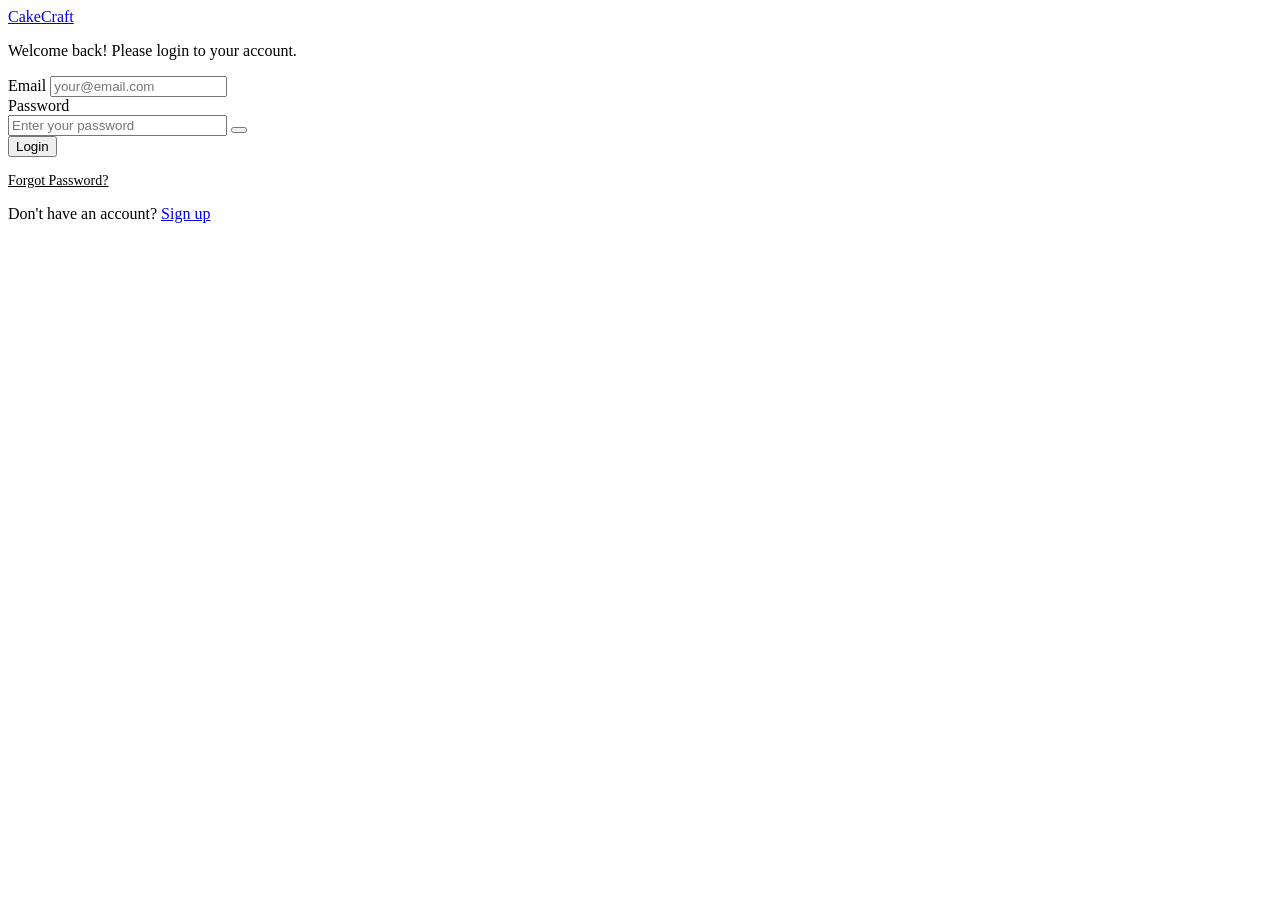
==== frontend/login.html @ 3e844bc1 "auto-commit for 84045dcf-f0fd-40e7-a124-7cace039c7b6" ====
<!DOCTYPE html>
<html lang="en">
<head>
  <meta charset="UTF-8">
  <meta name="viewport" content="width=device-width, initial-scale=1.0">
  <title>Login - CakeCraft</title>
  <link rel="stylesheet" href="/css/style.css">
</head>
<body>
  <div class="auth-page">
    <div class="auth-card" style="animation: fadeUp 0.5s ease-out">
      <a href="/" class="logo" data-testid="logo-link">CakeCraft</a>
      <p class="subtitle">Welcome back! Please login to your account.</p>

      <form id="login-form" data-testid="login-form">
        <div class="form-group">
          <label for="email">Email</label>
          <input type="email" id="email" class="form-input" required data-testid="email-input" placeholder="your@email.com">
        </div>

        <div class="form-group">
          <label for="password">Password</label>
          <div class="form-input-icon" style="position:relative">
            <input type="password" id="password" class="form-input" required data-testid="password-input" style="padding-right:44px" placeholder="Enter your password">
            <button type="button" class="password-toggle" onclick="togglePassword()" data-testid="toggle-password-visibility">
              <span id="eye-icon"></span>
            </button>
          </div>
        </div>

        <button type="submit" class="btn btn-primary btn-full" id="submit-btn" data-testid="login-submit-button">
          Login
        </button>

        <div class="text-center" style="margin-top:14px">
          <a href="/forgot-password.html" style="color:var(--primary);font-size:14px" data-testid="forgot-password-link">Forgot Password?</a>
        </div>
      </form>

      <p class="footer-text">
        Don't have an account? <a href="/signup.html" data-testid="register-link">Sign up</a>
      </p>
    </div>
  </div>

  <script src="/js/app.js"></script>
  <script>
    let showPassword = false;

    document.addEventListener('DOMContentLoaded', () => {
      updateEyeIcon();

      document.getElementById('login-form').addEventListener('submit', async (e) => {
        e.preventDefault();
        const btn = document.getElementById('submit-btn');
        const email = document.getElementById('email').value;
        const password = document.getElementById('password').value;

        btn.disabled = true;
        btn.textContent = 'Logging in...';

        try {
          const data = await apiCall('/auth/login', {
            method: 'POST',
            body: { email, password },
          });
          saveAuth(data);
          showToast('Welcome back!', 'success');
          setTimeout(() => {
            window.location.href = data.role === 'admin' ? '/admin.html' : '/';
          }, 500);
        } catch (err) {
          showToast(err.message || 'Invalid credentials', 'error');
          btn.disabled = false;
          btn.textContent = 'Login';
        }
      });
    });

    function togglePassword() {
      showPassword = !showPassword;
      document.getElementById('password').type = showPassword ? 'text' : 'password';
      updateEyeIcon();
    }

    function updateEyeIcon() {
      document.getElementById('eye-icon').innerHTML = showPassword ? Icons.eyeOff : Icons.eye;
    }
  </script>
</body>
</html>
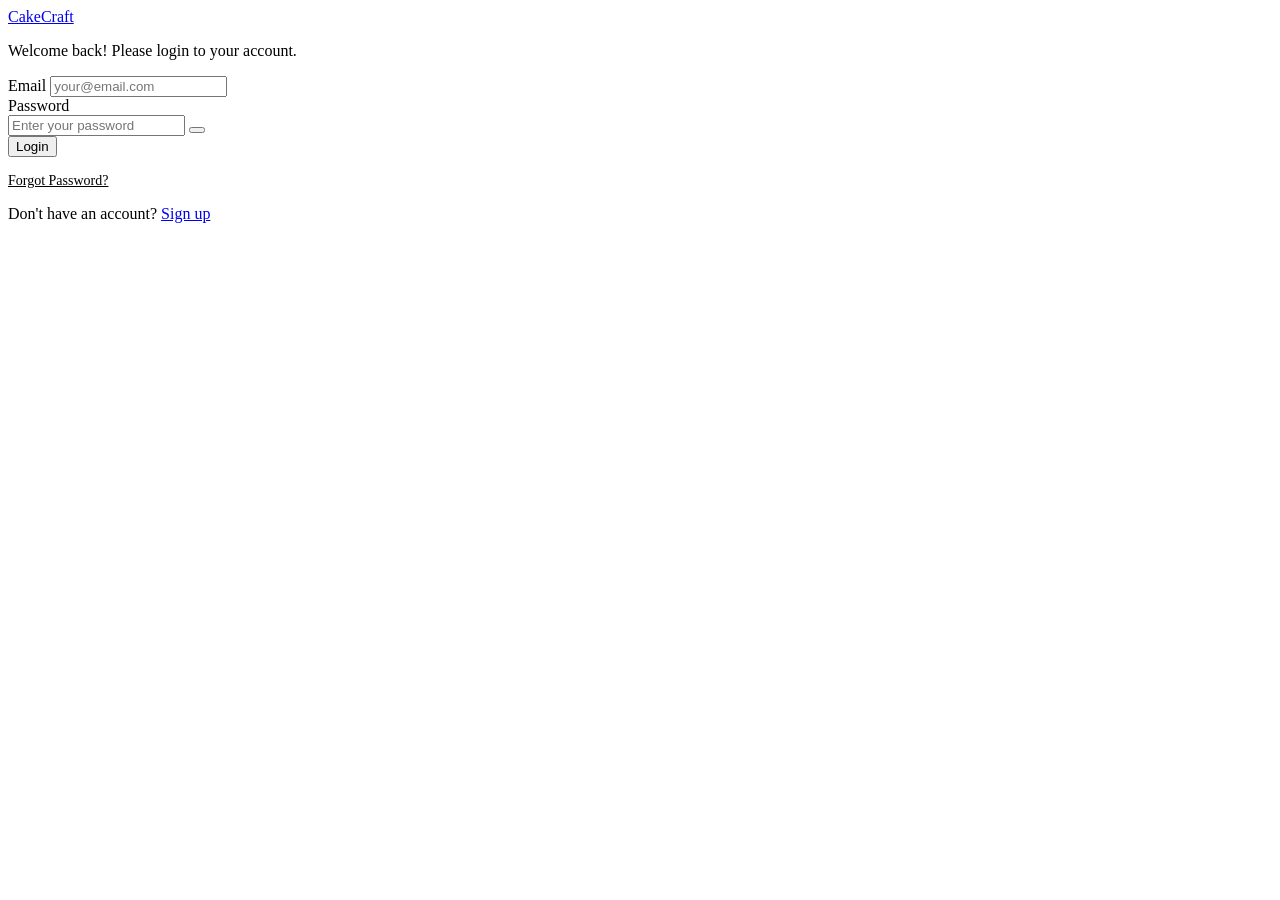
==== commit ac28f47e: "auto-commit for 52d2cea2-2bc7-47db-8bba-880ac0da74b1" ====
--- a/frontend/login.html
+++ b/frontend/login.html
@@ -20,8 +20,8 @@
 
         <div class="form-group">
           <label for="password">Password</label>
-          <div class="form-input-icon" style="position:relative">
-            <input type="password" id="password" class="form-input" required data-testid="password-input" style="padding-right:44px" placeholder="Enter your password">
+          <div class="password-wrapper">
+            <input type="password" id="password" class="form-input" required data-testid="password-input" placeholder="Enter your password">
             <button type="button" class="password-toggle" onclick="togglePassword()" data-testid="toggle-password-visibility">
               <span id="eye-icon"></span>
             </button>
